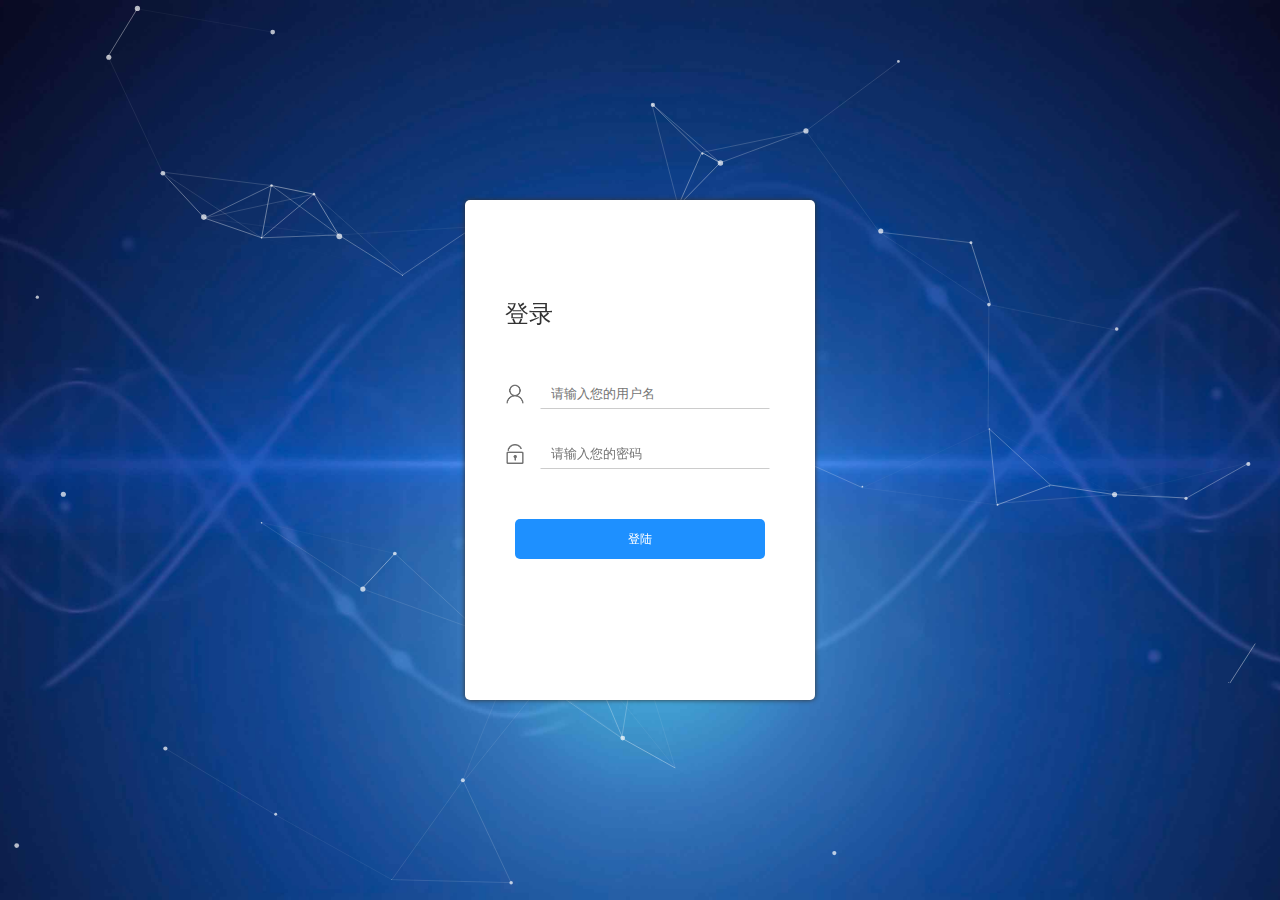
==== src/main/resources/public/login.html @ c3af7cb7 "Initial commit" ====
<!DOCTYPE html>
<html lang="en">
<head>
  <meta charset="utf-8">
  <title>登录</title>
  <meta name="description" content="particles.js is a lightweight JavaScript library for creating particles.">
  <meta name="author" content="Vincent Garreau" />
  <meta name="viewport" content="width=device-width, initial-scale=1.0, minimum-scale=1.0, maximum-scale=1.0, user-scalable=no">
  <link rel="stylesheet"  href="./css/style.css">
  <link rel="stylesheet" type="text/css" href="./css/reset.css"/>
</head>
<body>

<div id="particles-js">
		<div class="login">
			<div class="login-top">
				登录
			</div>
            <form id="login_form">
			<div class="login-center clearfix">
				<div class="login-center-img"><img src="./images/name.png"/></div>
				<div class="login-center-input">
					<input type="text" name="UserName" id="UserName" placeholder="请输入您的用户名" onfocus="this.placeholder=''" onblur="this.placeholder='请输入您的用户名'"/>
					<div class="login-center-input-text">用户名</div>
				</div>
			</div>
			<div class="login-center clearfix">
				<div class="login-center-img"><img src="./images/password.png"/></div>
				<div class="login-center-input">
					<input type="password" name="UserPass" id="UserPass" placeholder="请输入您的密码" onfocus="this.placeholder=''" onblur="this.placeholder='请输入您的密码'"/>
					<div class="login-center-input-text">密码</div>
				</div>
			</div>
			<div class="login-button">
				登陆
			</div>
            </form>
		</div>
		<div class="sk-rotating-plane"></div>
</div>

<!-- scripts -->
<script src="./js/jquery.min.js"></script>
<script src="./lib/layui/layui.js" charset="utf-8"></script>
<script src="./js/particles.min.js"></script>
<script src="./js/app.js"></script>
<script>
    layui.use(['form','layer'], function() {
        var form = layui.form;
        var layer = layui.layer;

        $('.login-button').on('click',function () {
            var UserName = $('#UserName').val();
            var UserPass = $('#UserPass').val();
            $.ajax({
                type:"post",
                url:"/login",
                dataType:"json",
                data:{UserName:UserName,UserPass:UserPass},
                success:function(res){
                	//console.log(res);
                    if(res.length == 1){
                    	url = "index.html?"+window.btoa(window.encodeURIComponent("id="+res[0].id));
						window.location.href = url;
                    }else{
                        layer.msg("登录失败", {icon: 2,time: 2000 }, function(){});
                    }
                }
            });
        })


    });

</script>
</body>
</html>
---- src/main/resources/public/css/style.css ----
html,body{ 
	width:100%;
	height:100%;
}

canvas{
  display:block;
  vertical-align:bottom;
}

.count-particles{
  background: #000022;
  position: absolute;
  top: 48px;
  left: 0;
  width: 80px;
  color: #13E8E9;
  font-size: .8em;
  text-align: left;
  text-indent: 4px;
  line-height: 14px;
  padding-bottom: 2px;
  font-family: Helvetica, Arial, sans-serif;
  font-weight: bold;
}

.js-count-particles{
  font-size: 1.1em;
}

#stats,
.count-particles{
  -webkit-user-select: none;
  margin-top: 5px;
  margin-left: 5px;
}

#stats{
  border-radius: 3px 3px 0 0;
  overflow: hidden;
}

.count-particles{
  border-radius: 0 0 3px 3px;
}


#particles-js{
	width: 100%;
	height: 100%;
	position: relative;
	background-image: url(../images/loginbg.jpg);
	background-position: 50% 50%;
	background-size: cover;
	background-repeat: no-repeat;
	margin-left: auto;
	margin-right: auto;
}

.sk-rotating-plane {
	display: none;
    width: 80px;
    height: 80px;
    margin: auto;
    background-color: white;
    -webkit-animation: sk-rotating-plane 1.2s infinite ease-in-out;
    animation: sk-rotating-plane 1.2s infinite ease-in-out;
    z-index: 1;
    position: absolute;
    top: 50%;
    left: 50%;
    margin-left: -40px;
    margin-top: -80px;
}
.sk-rotating-plane.active{display: block;}

@keyframes sk-rotating-plane{
	0% {
	    -webkit-transform: perspective(120px) rotateX(0deg) rotateY(0deg);
	    transform: perspective(120px) rotateX(0deg) rotateY(0deg);
	}
	50% {
	    -webkit-transform: perspective(120px) rotateX(-180.1deg) rotateY(0deg);
	    transform: perspective(120px) rotateX(-180.1deg) rotateY(0deg);
	}
	100% {
	    -webkit-transform: perspective(120px) rotateX(-180deg) rotateY(-179.9deg);
	    transform: perspective(120px) rotateX(-180deg) rotateY(-179.9deg);
	}
}

@keyframes login-small{
	0%{
		transform: scale(1);-moz-transform: scale(1);	/* Firefox 4 */-webkit-transform: scale(1);	/* Safari 和 Chrome */-o-transform: scale(1);	/* Opera */-ms-transform:scale(1); 	/* IE 9 */
	}
	100%{
		transform: scale(0.2);-moz-transform: scale(0.1);	/* Firefox 4 */-webkit-transform: scale(0.2);	/* Safari 和 Chrome */-o-transform: scale(0.1);	/* Opera */-ms-transform:scale(0.1); 	/* IE 9 */
	}
}

.login{z-index: 2;position:absolute;width: 350px;border-radius: 5px;height: 500px;background: white;box-shadow: 0px 0px 5px #333333;top: 50%;left: 50%;margin-top: -250px;margin-left: -175px;transition: all 1s;-moz-transition: all 1s;	/* Firefox 4 */-webkit-transition: all 1s;	/* Safari 和 Chrome */-o-transition: all 1s;	/* Opera */}
.login-top{font-size: 24px;margin-top: 100px;padding-left: 40px;box-sizing: border-box;color: #333333;margin-bottom: 50px;}
.login-center{width: 100%;box-sizing: border-box;padding: 0 40px;margin-bottom: 30px;}
.login-center-img{width: 20px;height: 20px;float: left;margin-top: 5px;}
.login-center-img>img{width: 100%;}
.login-center-input{float: left;width: 230px;margin-left: 15px;height: 30px;position: relative;}
.login-center-input input{z-index: 2;transition: all 0.5s;padding-left: 10px;color: #333333;width: 100%;height: 30px;border: 0;border-bottom: 1px solid #cccccc;border-top: 1px solid #ffffff;border-left: 1px solid #ffffff;border-right: 1px solid #ffffff;box-sizing: border-box;outline: none;position: relative;}
.login-center-input input:focus{border: 1px solid dodgerblue;}
.login-center-input-text{background: white;padding: 0 5px;position: absolute;z-index: 0;opacity: 0;height: 20px;top: 50%;margin-top: -10px;font-size: 14px;left: 5px;color: dodgerblue;line-height: 20px;transition: all 0.5s;-moz-transition: all 0.5s;	/* Firefox 4 */-webkit-transition: all 0.5s;	/* Safari 和 Chrome */-o-transition: all 0.5s;	/* Opera */}
.login-center-input input:focus~.login-center-input-text{top: 0;z-index: 3;opacity: 1;margin-top: -15px;}
.login.active{-webkit-animation: login-small 0.8s ; animation: login-small 0.8s ;animation-fill-mode:forwards;-webkit-animation-fill-mode:forwards}
.login-button{cursor: pointer;width: 250px;text-align: center;height: 40px;line-height: 40px;background-color: dodgerblue;border-radius: 5px;margin: 0 auto;margin-top: 50px;color: white;}
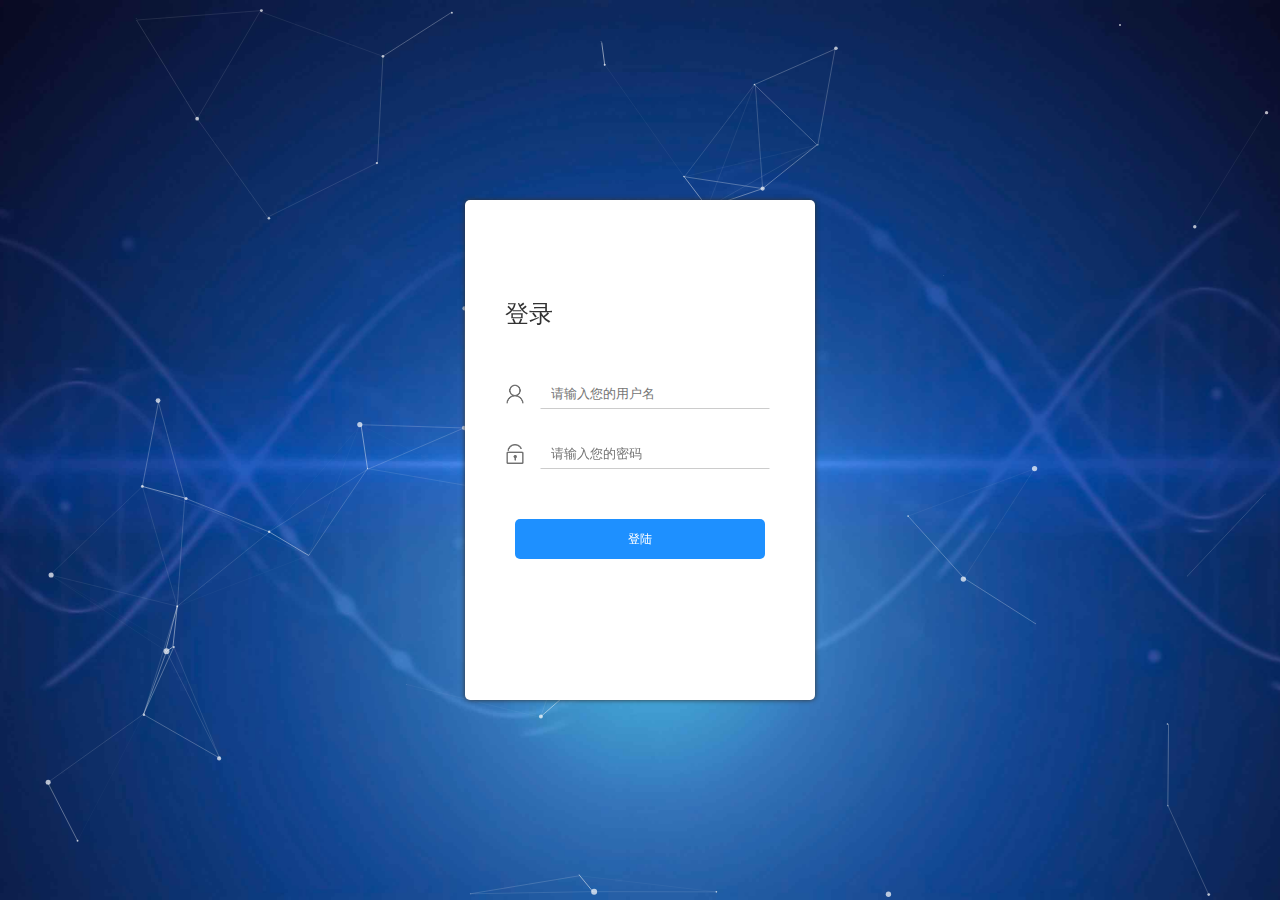
==== commit 677e39d8: "2" ====
--- a/src/main/resources/public/login.html
+++ b/src/main/resources/public/login.html
@@ -2,7 +2,7 @@
 <html lang="en">
 <head>
   <meta charset="utf-8">
-  <title>登录</title>
+  <title>登录页面</title>
   <meta name="description" content="particles.js is a lightweight JavaScript library for creating particles.">
   <meta name="author" content="Vincent Garreau" />
   <meta name="viewport" content="width=device-width, initial-scale=1.0, minimum-scale=1.0, maximum-scale=1.0, user-scalable=no">
